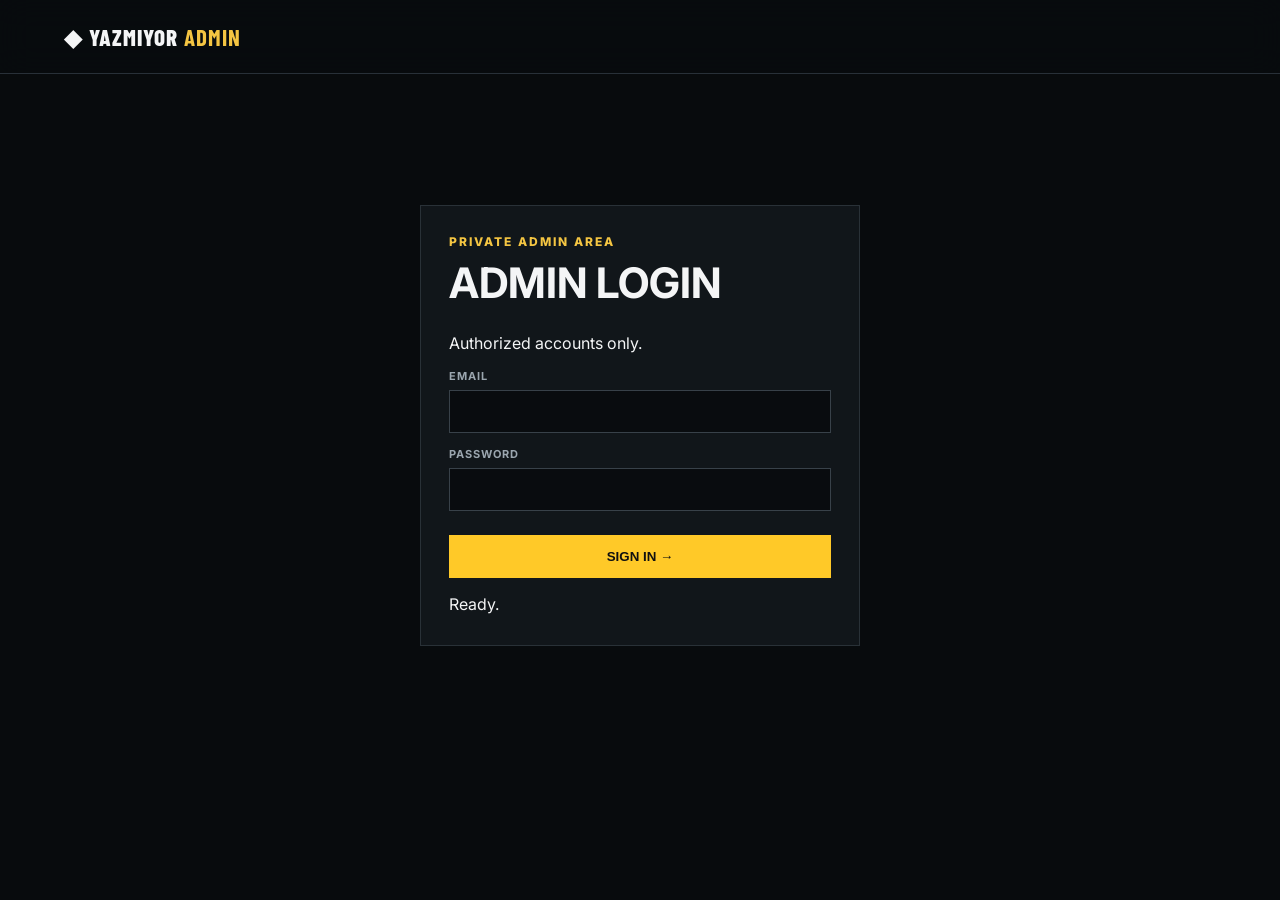
==== admin-dashboard.html @ eceffb8a "Add admin dashboard target for login redirect" ====
<!doctype html>
<html lang="en">
<head>
<meta charset="utf-8">
<meta name="viewport" content="width=device-width,initial-scale=1">
<title>Yazmiyor Admin Dashboard</title>
<style>
body{margin:0;background:#080b0e;color:#fff;font-family:Arial,sans-serif}
main{max-width:1100px;margin:50px auto;padding:20px}
header{display:flex;justify-content:space-between;align-items:center;border-bottom:1px solid #293137;padding-bottom:20px}
h1{font-size:42px;margin:8px 0}.eyebrow{color:#f4c542;font-weight:800;letter-spacing:2px;font-size:12px}
button{background:#f4c542;color:#111;border:0;padding:12px 18px;font-weight:800;cursor:pointer}
.cards{display:grid;grid-template-columns:repeat(2,1fr);gap:16px;margin-top:30px}
.card{background:#11161a;border:1px solid #293137;padding:24px}.num{font-size:50px;color:#f4c542;font-weight:900;margin-top:10px}
.msg{margin-top:25px;color:#aeb8bf}.err{color:#ff7078}
@media(max-width:650px){.cards{grid-template-columns:1fr}header{align-items:flex-start;gap:15px;flex-direction:column}}
</style>
</head>
<body>
<main>
<header><div><div class="eyebrow">PRIVATE CONTROL CENTER</div><h1>GIVEAWAY ADMIN</h1></div><button id="logout">LOG OUT</button></header>
<div id="msg" class="msg">Checking admin session…</div>
<div class="cards">
<div class="card">GIVEAWAYS<div id="g" class="num">—</div></div>
<div class="card">ENTRIES<div id="e" class="num">—</div></div>
</div>
</main>
<script>
const URL="https://adgfwvqndgwdllnjtbcc.supabase.co";
const KEY="sb_publishable_ZgCi1NpFMv9KcDGdZlEfdg_0aHBMs7J";
const token=sessionStorage.getItem("hive_admin_access");
const msg=document.getElementById("msg");
document.getElementById("logout").onclick=()=>{sessionStorage.removeItem("hive_admin_access");location.href="admin.html"};
if(!token){msg.className="msg err";msg.textContent="No admin session. Returning to login…";setTimeout(()=>location.href="admin.html",1000)}
else{
fetch(URL+"/functions/v1/admin-api",{method:"POST",headers:{"Content-Type":"application/json","apikey":KEY,"Authorization":"Bearer "+token},body:JSON.stringify({action:"list"})})
.then(async r=>{const text=await r.text();let d={};try{d=JSON.parse(text)}catch{}if(!r.ok)throw new Error(d.error||"Admin access denied ("+r.status+")");document.getElementById("g").textContent=(d.giveaways||[]).length;document.getElementById("e").textContent=(d.entries||[]).length;msg.textContent="Admin access verified."})
.catch(err=>{sessionStorage.removeItem("hive_admin_access");msg.className="msg err";msg.textContent=err.message;setTimeout(()=>location.href="admin.html",1800)})
}
</script>
</body>
</html>
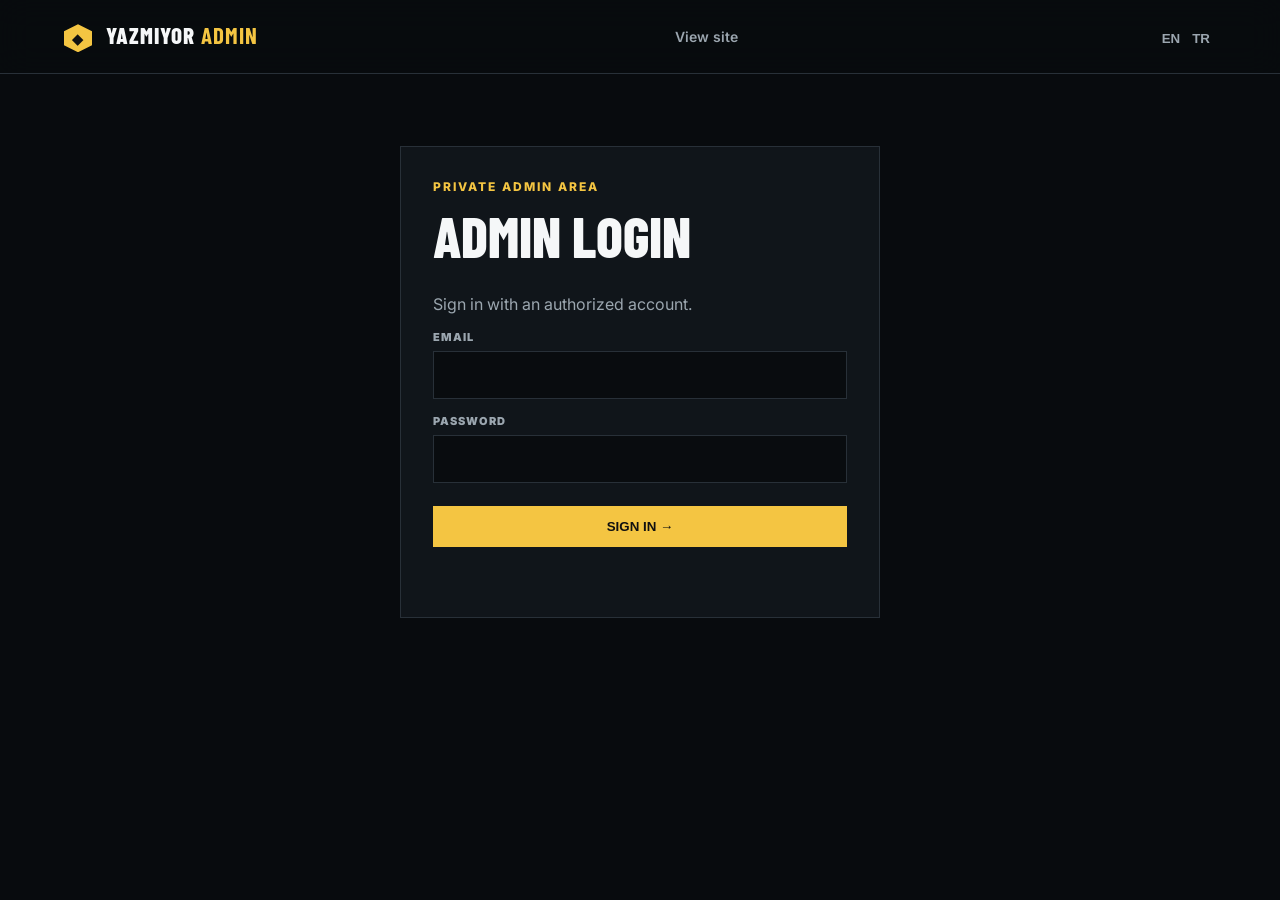
==== commit d3677376: "Route legacy admin dashboard to working admin" ====
--- a/admin-dashboard.html
+++ b/admin-dashboard.html
@@ -1,42 +1 @@
-<!doctype html>
-<html lang="en">
-<head>
-<meta charset="utf-8">
-<meta name="viewport" content="width=device-width,initial-scale=1">
-<title>Yazmiyor Admin Dashboard</title>
-<style>
-body{margin:0;background:#080b0e;color:#fff;font-family:Arial,sans-serif}
-main{max-width:1100px;margin:50px auto;padding:20px}
-header{display:flex;justify-content:space-between;align-items:center;border-bottom:1px solid #293137;padding-bottom:20px}
-h1{font-size:42px;margin:8px 0}.eyebrow{color:#f4c542;font-weight:800;letter-spacing:2px;font-size:12px}
-button{background:#f4c542;color:#111;border:0;padding:12px 18px;font-weight:800;cursor:pointer}
-.cards{display:grid;grid-template-columns:repeat(2,1fr);gap:16px;margin-top:30px}
-.card{background:#11161a;border:1px solid #293137;padding:24px}.num{font-size:50px;color:#f4c542;font-weight:900;margin-top:10px}
-.msg{margin-top:25px;color:#aeb8bf}.err{color:#ff7078}
-@media(max-width:650px){.cards{grid-template-columns:1fr}header{align-items:flex-start;gap:15px;flex-direction:column}}
-</style>
-</head>
-<body>
-<main>
-<header><div><div class="eyebrow">PRIVATE CONTROL CENTER</div><h1>GIVEAWAY ADMIN</h1></div><button id="logout">LOG OUT</button></header>
-<div id="msg" class="msg">Checking admin session…</div>
-<div class="cards">
-<div class="card">GIVEAWAYS<div id="g" class="num">—</div></div>
-<div class="card">ENTRIES<div id="e" class="num">—</div></div>
-</div>
-</main>
-<script>
-const URL="https://adgfwvqndgwdllnjtbcc.supabase.co";
-const KEY="sb_publishable_ZgCi1NpFMv9KcDGdZlEfdg_0aHBMs7J";
-const token=sessionStorage.getItem("hive_admin_access");
-const msg=document.getElementById("msg");
-document.getElementById("logout").onclick=()=>{sessionStorage.removeItem("hive_admin_access");location.href="admin.html"};
-if(!token){msg.className="msg err";msg.textContent="No admin session. Returning to login…";setTimeout(()=>location.href="admin.html",1000)}
-else{
-fetch(URL+"/functions/v1/admin-api",{method:"POST",headers:{"Content-Type":"application/json","apikey":KEY,"Authorization":"Bearer "+token},body:JSON.stringify({action:"list"})})
-.then(async r=>{const text=await r.text();let d={};try{d=JSON.parse(text)}catch{}if(!r.ok)throw new Error(d.error||"Admin access denied ("+r.status+")");document.getElementById("g").textContent=(d.giveaways||[]).length;document.getElementById("e").textContent=(d.entries||[]).length;msg.textContent="Admin access verified."})
-.catch(err=>{sessionStorage.removeItem("hive_admin_access");msg.className="msg err";msg.textContent=err.message;setTimeout(()=>location.href="admin.html",1800)})
-}
-</script>
-</body>
-</html>+<!doctype html><html lang="en"><head><meta charset="utf-8"><meta name="viewport" content="width=device-width,initial-scale=1"><meta http-equiv="refresh" content="0;url=admin.html"><title>Yazmiyor Admin</title><script>location.replace("admin.html");</script></head><body>Opening admin…</body></html>
